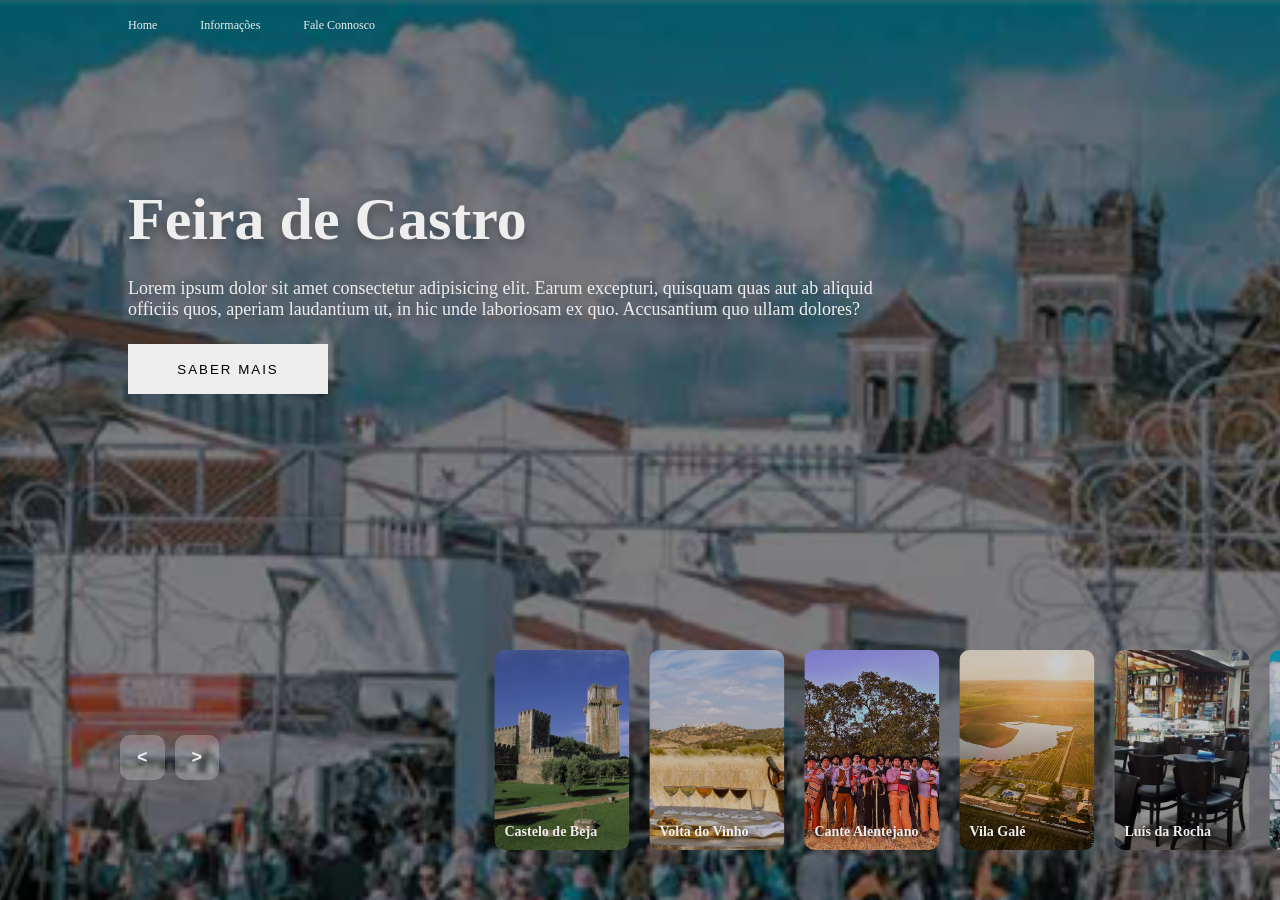
==== index.html @ 1458245d "Initial commit" ====
<!DOCTYPE html>
<html lang="pt-Pt">

<head>
    <meta charset="UTF-8">
    <meta name="viewport" content="width=device-width, initial-scale=1.0">
    <link rel="preconnect" href="https://fonts.googleapis.com">
    <link rel="preconnect" href="https://fonts.gstatic.com" crossorigin>
    <link
        href="https://fonts.googleapis.com/css2?family=Cormorant+Garamond:ital,wght@0,300..700;1,300..700&display=swap"
        rel="stylesheet">
    <link rel="preconnect" href="https://fonts.googleapis.com">
    <link rel="preconnect" href="https://fonts.gstatic.com" crossorigin>
    <link href="https://fonts.googleapis.com/css2?family=Montserrat:ital,wght@0,100..900;1,100..900&display=swap"
        rel="stylesheet">
    <link rel="stylesheet" href="style.css">
    <title>O Turismo chama Beja</title>
</head>

<body>
    <header>
        <nav>
            <a href="">Home</a>
            <a href="">Informações</a>
            <a href="">Fale Connosco</a>
        </nav>
    </header>

    <main class="container">
        <div class="list">

            <div class="list-item">
                <figure>
                    <img src="assets/castelo_de_beja.jpg" alt="castelo de beja">
                    <figcaption class="content">
                        <h2 class="title">Castelo de Beja</h2>
                        <p class="description">Lorem ipsum dolor sit amet consectetur adipisicing elit. Earum excepturi,
                            quisquam quas aut ab aliquid officiis quos, aperiam laudantium ut, in hic unde laboriosam ex
                            quo. Accusantium quo ullam dolores?</p>
                        <div>
                            <button>Saber Mais</button>
                        </div>
                    </figcaption>
                </figure>
            </div>

            <div class="list-item">
                <figure>
                    <img src="assets/volta_do_vinho.jpg" alt="volta do vinho">
                    <figcaption class="content">
                        <h2 class="title">Volta do Vinho</h2>
                        <p class="description">Lorem ipsum dolor sit amet consectetur adipisicing elit. Earum excepturi,
                            quisquam quas aut ab aliquid officiis quos, aperiam laudantium ut, in hic unde laboriosam ex
                            quo. Accusantium quo ullam dolores?</p>
                        <div>
                            <button>Saber Mais</button>
                        </div>
                    </figcaption>
                </figure>
            </div>

            <div class="list-item">
                <figure>
                    <img src="assets/cante_alentejano.jpg" alt="cante alentejano">
                    <figcaption class="content">
                        <h2 class="title">Cante Alentejano</h2>
                        <p class="description">Lorem ipsum dolor sit amet consectetur adipisicing elit. Earum excepturi,
                            quisquam quas aut ab aliquid officiis quos, aperiam laudantium ut, in hic unde laboriosam ex
                            quo. Accusantium quo ullam dolores?</p>
                        <div>
                            <button>Saber Mais</button>
                        </div>
                    </figcaption>
                </figure>
            </div>

            <div class="list-item">
                <figure>
                    <img src="assets/vila_gale_alvy.jpg" alt="vila galé alentejo vineyards">
                    <figcaption class="content">
                        <h2 class="title">Vila Galé Alentejo Vineyards</h2>
                        <p class="description">Lorem ipsum dolor sit amet consectetur adipisicing elit. Earum excepturi,
                            quisquam quas aut ab aliquid officiis quos, aperiam laudantium ut, in hic unde laboriosam ex
                            quo. Accusantium quo ullam dolores?</p>
                        <div>
                            <button>Saber Mais</button>
                        </div>
                    </figcaption>
                </figure>
            </div>

            <div class="list-item">
                <figure>
                    <img src="assets/luis_da_rocha.jpg" alt="Café Luís da Rocha">
                    <figcaption class="content">
                        <h2 class="title">Luís da Rocha</h2>
                        <p class="description">Lorem ipsum dolor sit amet consectetur adipisicing elit. Earum excepturi,
                            quisquam quas aut ab aliquid officiis quos, aperiam laudantium ut, in hic unde laboriosam ex
                            quo. Accusantium quo ullam dolores?</p>
                        <div>
                            <button>Saber Mais</button>
                        </div>
                    </figcaption>
                </figure>
            </div>

            <div class="list-item">
                <figure>
                    <img src="assets/feira_castro.png" alt="feira de castro verde">
                    <figcaption class="content">
                        <h2 class="title">Feira de Castro</h2>
                        <p class="description">Lorem ipsum dolor sit amet consectetur adipisicing elit. Earum excepturi,
                            quisquam quas aut ab aliquid officiis quos, aperiam laudantium ut, in hic unde laboriosam ex
                            quo. Accusantium quo ullam dolores?</p>
                        <div>
                            <button>Saber Mais</button>
                        </div>
                    </figcaption>
                </figure>
            </div>

        </div>

        <section class="thumb">

            <div class="thumb-item">
                <figure>
                    <img src="assets/castelo_de_beja.jpg" alt="">
                    <figcaption class="content">
                        <h3>Castelo de Beja</h3>
                    </figcaption>
                </figure>
            </div>

            <div class="thumb-item">
                <figure>
                    <img src="assets/volta_do_vinho.jpg" alt="">
                    <figcaption class="content">
                        <h3>Volta do Vinho</h3>
                    </figcaption>
                </figure>
            </div>

            <div class="thumb-item">
                <figure>
                    <img src="assets/cante_alentejano.jpg" alt="">
                    <figcaption class="content">
                        <h3>Cante Alentejano</h3>
                    </figcaption>
                </figure>
            </div>

            <div class="thumb-item">
                <figure>
                    <img src="assets/vila_gale_alvy.jpg" alt="">
                    <figcaption class="content">
                        <h3>Vila Galé</h3>
                    </figcaption>
                </figure>
            </div>

            <div class="thumb-item">
                <figure>
                    <img src="assets/luis_da_rocha.jpg" alt="">
                    <figcaption class="content">
                        <h3>Luís da Rocha</h3>
                    </figcaption>
                </figure>
            </div>

            <div class="thumb-item">
                <figure>
                    <img src="assets/feira_castro.png" alt="">
                    <figcaption class="content">
                        <h3>Feira de Castro</h3>
                    </figcaption>
                </figure>
            </div>

        </section>

        <div class="arrows">
            <button class="back"> &lt; </button>
            <button class="next"> &gt; </button>
        </div>

    </main>
    <script src="script.js"></script>
</body>

</html>
---- style.css ----
* {
    margin: 0;
    padding: 0;
    box-sizing: border-box;
    text-decoration: none;
}

body {
    background-color: #000;
    color: #eee;
    font-size: 12px;
}

header {
    width: 80%;
    height: 50px;
    display: flex;
    align-items: center;
    position: relative;
    z-index: 2;
    margin: auto;
}

header a {
    color: #eee;
    margin-right: 40px;
    font-weight: 300;
}

.container {
    height: 100vh;
    width: 100vw;
    margin-top: -50px;
    overflow: hidden;
}

.container .list {
    position: relative;
    width: 100%;
    height: 100%;
}

.container .list .list-item {
    width: 100%;
    height: 100%;
    position: absolute;
}

.container .list .list-item img {
    object-fit: cover;
    width: 100%;
    height: 100%;
    filter: brightness(50%);
}

.container .list .list-item figure {
    position: relative;
    width: 100%;
    height: 100%;
}

.container .list .list-item .content {
    position: absolute;
    top: 20%;
    left: 10%;
    width: 60%;
    color: #eee;
    text-shadow: 0 5px 10px #0004;
}

.container .list .list-item .title {
    font-size: 5em;
    font-weight: 700;
    line-height: 1.3em;
}

.container .list .list-item .description {
    font-size: 1.5em;
    padding: 20px 0;
}

.container .list .list-item button {
    height: 50px;
    width: 200px;
    /* corrigido: era "200x" */
    margin-top: 4px;
    padding: 0 16px;
    border: none;
    background-color: #eee;
    letter-spacing: 2px;
    cursor: pointer;
    /* corrigido: era "font-weight: pointer" */
    text-transform: uppercase;
}

.container .thumb {
    position: absolute;
    bottom: 50px;
    left: 50%;
    transform: translateX(-16%);
    /* adicionado para centrar corretamente */
    display: flex;
    gap: 20px;
}

.container .thumb .thumb-item {
    width: 135px;
    height: 200px;
    flex-shrink: 0;
}

.container .thumb .thumb-item figure {
    position: relative;
    width: 100%;
    height: 100%;
}

.container .thumb .thumb-item img {
    width: 100%;
    height: 100%;
    object-fit: cover;
    border-radius: 10px;
    filter: brightness(80%);
    display: block;
}

.container .thumb .thumb-item .content {
    position: absolute;
    bottom: 10px;
    left: 10px;
    right: 10px;
    color: #eee;
    text-shadow: 0 2px 6px #0006;
}

.container .arrows {
    display: flex;
    position: absolute;
    align-items: center;
    gap: 10px;
    bottom: 120px;
    left: 120px;
    width: 300px;
}

.container .arrows button {
    border: none;
    border-radius: 10px;
    padding: 12px 17px;
    cursor: pointer;
    background-color: #eee4;
    color: #eee;
    cursor: pointer;
    font-weight: 700;
    font-size: 1.5em;
}

.container .arrows button:hover {
    background-color: rgba(238, 238, 238, 0.39);
    color: #eac26b;
}
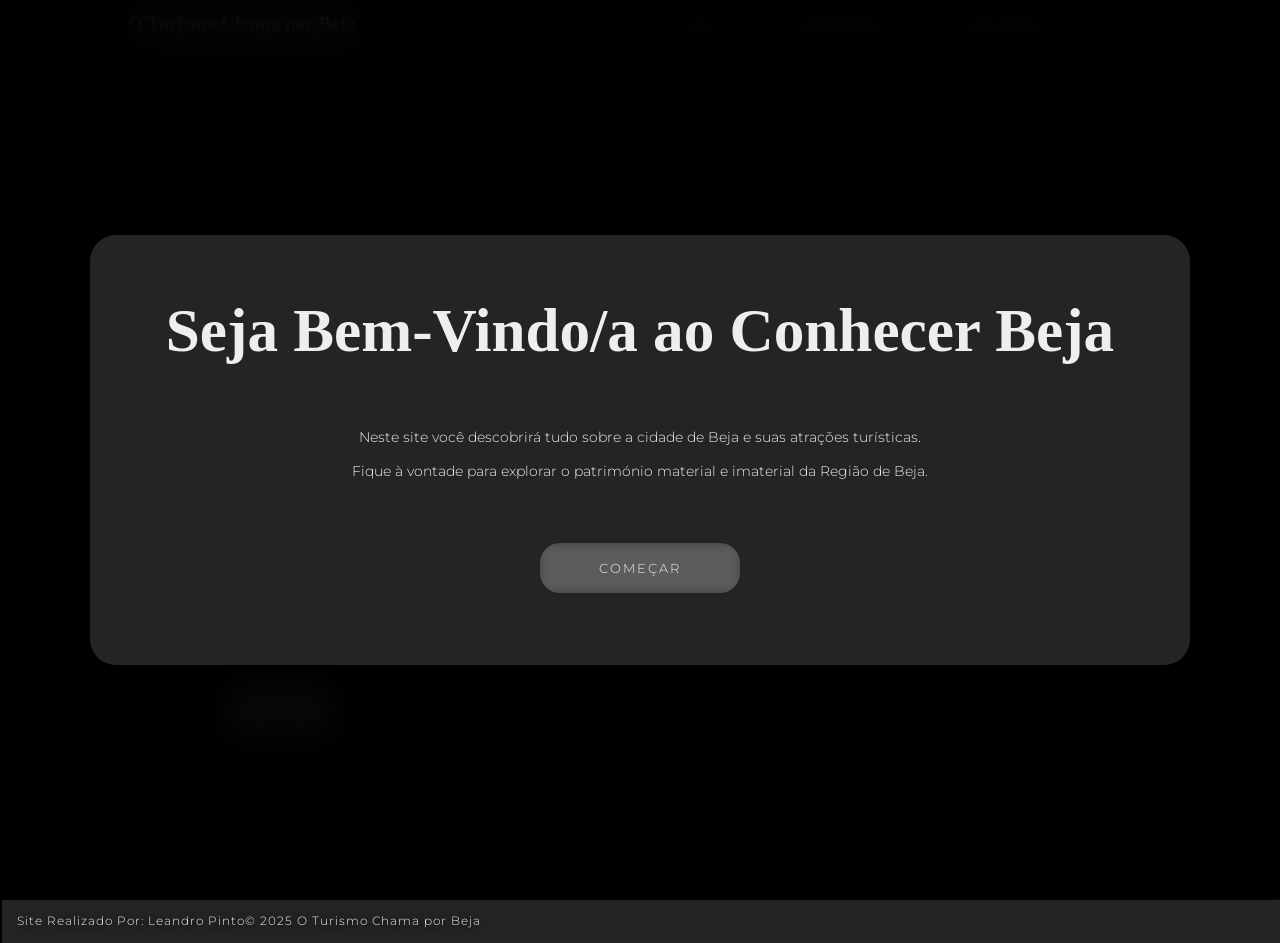
==== commit 366d5ff6: "Secções Finais" ====
--- a/index.html
+++ b/index.html
@@ -9,183 +9,53 @@
     <link
         href="https://fonts.googleapis.com/css2?family=Cormorant+Garamond:ital,wght@0,300..700;1,300..700&display=swap"
         rel="stylesheet">
-    <link rel="preconnect" href="https://fonts.googleapis.com">
-    <link rel="preconnect" href="https://fonts.gstatic.com" crossorigin>
     <link href="https://fonts.googleapis.com/css2?family=Montserrat:ital,wght@0,100..900;1,100..900&display=swap"
         rel="stylesheet">
-    <link rel="stylesheet" href="style.css">
+    <link rel="stylesheet" href="css/index.css">
+    <link rel="stylesheet" href="css/welcomescreen.css">
     <title>O Turismo chama Beja</title>
 </head>
 
 <body>
     <header>
         <nav>
-            <a href="">Home</a>
-            <a href="">Informações</a>
-            <a href="">Fale Connosco</a>
+            <div class="nav-content">
+                <h1>O Turismo Chama por Beja</h1>
+                <ul>
+                    <li><a href="index.html">Início</a></li>
+                    <li><a href="patrimonio.html">Património</a></li>
+                    <li><a href="natureza.html">Natureza</a></li>
+                    <li><a href="atracoes.html"></a></li>
+                </ul>
+            </div>
         </nav>
     </header>
 
+    <div class="overlay" id="overlay"></div>
+    <div class="popup" id="popup">
+        <h2>Seja Bem-Vindo/a ao Conhecer Beja</h2>
+        <p>Neste site você descobrirá tudo sobre a cidade de Beja e suas atrações turísticas.<br>Fique à vontade para
+            explorar o património material e imaterial da Região de Beja.</p>
+        <button id="btnFechar">Começar</button>
+    </div>
+
     <main class="container">
-        <div class="list">
-
-            <div class="list-item">
-                <figure>
-                    <img src="assets/castelo_de_beja.jpg" alt="castelo de beja">
-                    <figcaption class="content">
-                        <h2 class="title">Castelo de Beja</h2>
-                        <p class="description">Lorem ipsum dolor sit amet consectetur adipisicing elit. Earum excepturi,
-                            quisquam quas aut ab aliquid officiis quos, aperiam laudantium ut, in hic unde laboriosam ex
-                            quo. Accusantium quo ullam dolores?</p>
-                        <div>
-                            <button>Saber Mais</button>
-                        </div>
-                    </figcaption>
-                </figure>
-            </div>
-
-            <div class="list-item">
-                <figure>
-                    <img src="assets/volta_do_vinho.jpg" alt="volta do vinho">
-                    <figcaption class="content">
-                        <h2 class="title">Volta do Vinho</h2>
-                        <p class="description">Lorem ipsum dolor sit amet consectetur adipisicing elit. Earum excepturi,
-                            quisquam quas aut ab aliquid officiis quos, aperiam laudantium ut, in hic unde laboriosam ex
-                            quo. Accusantium quo ullam dolores?</p>
-                        <div>
-                            <button>Saber Mais</button>
-                        </div>
-                    </figcaption>
-                </figure>
-            </div>
-
-            <div class="list-item">
-                <figure>
-                    <img src="assets/cante_alentejano.jpg" alt="cante alentejano">
-                    <figcaption class="content">
-                        <h2 class="title">Cante Alentejano</h2>
-                        <p class="description">Lorem ipsum dolor sit amet consectetur adipisicing elit. Earum excepturi,
-                            quisquam quas aut ab aliquid officiis quos, aperiam laudantium ut, in hic unde laboriosam ex
-                            quo. Accusantium quo ullam dolores?</p>
-                        <div>
-                            <button>Saber Mais</button>
-                        </div>
-                    </figcaption>
-                </figure>
-            </div>
-
-            <div class="list-item">
-                <figure>
-                    <img src="assets/vila_gale_alvy.jpg" alt="vila galé alentejo vineyards">
-                    <figcaption class="content">
-                        <h2 class="title">Vila Galé Alentejo Vineyards</h2>
-                        <p class="description">Lorem ipsum dolor sit amet consectetur adipisicing elit. Earum excepturi,
-                            quisquam quas aut ab aliquid officiis quos, aperiam laudantium ut, in hic unde laboriosam ex
-                            quo. Accusantium quo ullam dolores?</p>
-                        <div>
-                            <button>Saber Mais</button>
-                        </div>
-                    </figcaption>
-                </figure>
-            </div>
-
-            <div class="list-item">
-                <figure>
-                    <img src="assets/luis_da_rocha.jpg" alt="Café Luís da Rocha">
-                    <figcaption class="content">
-                        <h2 class="title">Luís da Rocha</h2>
-                        <p class="description">Lorem ipsum dolor sit amet consectetur adipisicing elit. Earum excepturi,
-                            quisquam quas aut ab aliquid officiis quos, aperiam laudantium ut, in hic unde laboriosam ex
-                            quo. Accusantium quo ullam dolores?</p>
-                        <div>
-                            <button>Saber Mais</button>
-                        </div>
-                    </figcaption>
-                </figure>
-            </div>
-
-            <div class="list-item">
-                <figure>
-                    <img src="assets/feira_castro.png" alt="feira de castro verde">
-                    <figcaption class="content">
-                        <h2 class="title">Feira de Castro</h2>
-                        <p class="description">Lorem ipsum dolor sit amet consectetur adipisicing elit. Earum excepturi,
-                            quisquam quas aut ab aliquid officiis quos, aperiam laudantium ut, in hic unde laboriosam ex
-                            quo. Accusantium quo ullam dolores?</p>
-                        <div>
-                            <button>Saber Mais</button>
-                        </div>
-                    </figcaption>
-                </figure>
-            </div>
-
-        </div>
-
-        <section class="thumb">
-
-            <div class="thumb-item">
-                <figure>
-                    <img src="assets/castelo_de_beja.jpg" alt="">
-                    <figcaption class="content">
-                        <h3>Castelo de Beja</h3>
-                    </figcaption>
-                </figure>
-            </div>
-
-            <div class="thumb-item">
-                <figure>
-                    <img src="assets/volta_do_vinho.jpg" alt="">
-                    <figcaption class="content">
-                        <h3>Volta do Vinho</h3>
-                    </figcaption>
-                </figure>
-            </div>
-
-            <div class="thumb-item">
-                <figure>
-                    <img src="assets/cante_alentejano.jpg" alt="">
-                    <figcaption class="content">
-                        <h3>Cante Alentejano</h3>
-                    </figcaption>
-                </figure>
-            </div>
-
-            <div class="thumb-item">
-                <figure>
-                    <img src="assets/vila_gale_alvy.jpg" alt="">
-                    <figcaption class="content">
-                        <h3>Vila Galé</h3>
-                    </figcaption>
-                </figure>
-            </div>
-
-            <div class="thumb-item">
-                <figure>
-                    <img src="assets/luis_da_rocha.jpg" alt="">
-                    <figcaption class="content">
-                        <h3>Luís da Rocha</h3>
-                    </figcaption>
-                </figure>
-            </div>
-
-            <div class="thumb-item">
-                <figure>
-                    <img src="assets/feira_castro.png" alt="">
-                    <figcaption class="content">
-                        <h3>Feira de Castro</h3>
-                    </figcaption>
-                </figure>
-            </div>
-
-        </section>
-
+        <div class="list"></div>
+        <div class="thumb"></div>
+        <div class="dots"></div>
         <div class="arrows">
             <button class="back"> &lt; </button>
             <button class="next"> &gt; </button>
         </div>
+    </main>
+    <footer>
+        <p>Site Realizado Por: Leandro Pinto</p>
+        <p>© 2025 O Turismo Chama por Beja</p>
+    </footer>
 
-    </main>
-    <script src="script.js"></script>
+    <script src="services/wikipediaservice.js"></script>
+    <script src="data/geral.js"></script>
+    <script src="js/index.js"></script>
 </body>
 
 </html>
--- a/css/index.css
+++ b/css/index.css
@@ -0,0 +1,449 @@
+* {
+    margin: 0;
+    padding: 0;
+    box-sizing: border-box;
+    text-decoration: none;
+}
+
+body {
+    background-color: #000;
+    color: #eee;
+    font-size: 12px;
+}
+
+header {
+    width: 80%;
+    height: 48px;
+    display: flex;
+    align-items: center;
+    position: relative;
+    z-index: 2;
+    margin: auto;
+}
+
+.overlay {
+    position: fixed;
+    inset: 0;
+    background-color: rgba(0, 0, 0, 0.8);
+    backdrop-filter: blur(20px);
+    z-index: 10;
+}
+
+.popup {
+    position: fixed;
+    top: 50%;
+    left: 50%;
+    transform: translate(-50%, -50%);
+    width: 1100px;
+    height: 430px;
+    padding: 60px;
+    border-radius: 26px;
+    background-color: rgba(238, 238, 238, 0.15);
+    backdrop-filter: blur(10px);
+    overflow: hidden;
+    z-index: 100;
+    text-align: center;
+}
+
+.popup h2 {
+    font-size: 5.1em;
+}
+
+.popup p {
+    font-size: 1.2em;
+    font-family: "Montserrat", sans-serif;
+    font-weight: 300;
+    line-height: 2.1rem;
+    color: #eee;
+    padding: 55px 40px;
+}
+
+.popup button {
+    height: 50px;
+    width: 200px;
+    border: none;
+    color: #eee;
+    background-color: rgba(238, 238, 238, 0.15);
+    backdrop-filter: blur(6px);
+    letter-spacing: 2px;
+    cursor: pointer;
+    text-transform: uppercase;
+    font-family: "Montserrat", sans-serif;
+    font-weight: 300;
+    border-radius: 20px;
+}
+
+.popup button:hover {
+    background-color: rgba(238, 238, 238, 0.39);
+    color: #eac26b;
+    transition: 0.5s;
+}
+
+nav {
+    width: 100%;
+}
+
+.nav-line {
+    flex: 2;
+    height: 1px;
+    background-color: rgba(238, 238, 238, 0.3);
+    margin-top: 10px;
+    margin-left: 34px;
+    align-self: center;
+}
+
+.nav-content {
+    display: flex;
+    flex-direction: row;
+    justify-content: space-between;
+    align-items: flex-end;
+}
+
+.nav-content h1 {
+    font-size: 1.2rem;
+}
+
+.nav-content a {
+    font-size: .8rem;
+}
+
+nav ul {
+    display: flex;
+    list-style: none;
+    gap: 30px;
+    align-items: center;
+}
+
+nav ul li a {
+    color: #eee;
+    font-family: "Montserrat", sans-serif;
+    font-size: 0.9rem;
+    font-weight: 300;
+    letter-spacing: 1px;
+    text-transform: uppercase;
+    position: relative;
+}
+
+nav ul li a::after {
+    content: "";
+    position: absolute;
+    left: 0;
+    bottom: -4px;
+    width: 0;
+    height: 1px;
+    background-color: #eac26b;
+    transition: width 0.3s ease;
+}
+
+nav ul li a:hover::after {
+    width: 100%;
+}
+
+nav ul li a:hover {
+    color: #eac26b;
+    transition: 0.3s;
+}
+
+header a {
+    color: #eee;
+    margin-right: 40px;
+    font-weight: 300;
+}
+
+.container {
+    height: 100vh;
+    width: 100vw;
+    margin-top: -50px;
+    overflow: hidden;
+}
+
+.container .list {
+    position: relative;
+    width: 100%;
+    height: 100%;
+}
+
+.container .list .list-item {
+    width: 100%;
+    height: 100%;
+    position: absolute;
+    z-index: 0;
+    opacity: 0;
+    pointer-events: none;
+    transition: opacity 0.8s ease;
+}
+
+.container .list .list-item:nth-last-child(1) {
+    z-index: 1;
+    opacity: 1;
+    pointer-events: auto;
+}
+
+.container .list .list-item::before {
+    content: "";
+    position: absolute;
+    inset: 0;
+    width: 100%;
+    height: 100%;
+    background-image: var(--bg);
+    background-size: cover;
+    background-position: center;
+    filter: blur(20px) brightness(50%);
+    z-index: 0;
+    pointer-events: none;
+}
+
+.container .list .list-item img {
+    object-fit: cover;
+    width: 89%;
+    height: 87%;
+    filter: brightness(71%) blur(2px);
+    display: block;
+    border-radius: 26px;
+}
+
+.container .list .list-item figure {
+    position: relative;
+    display: flex;
+    justify-content: center;
+    align-items: center;
+    width: 100%;
+    height: 100%;
+}
+
+.container .list .list-item .content {
+    position: absolute;
+    top: 16%;
+    left: 9%;
+    width: 60%;
+    color: #eee;
+    text-shadow: 0 5px 10px #0004;
+}
+
+.container .list .list-item .title {
+    font-size: 7.2em;
+    font-weight: 700;
+    line-height: 1.3em;
+    margin-bottom: 10px;
+}
+
+.container .list .list-item .description {
+    display: inline-block;
+    font-size: 1.3em;
+    letter-spacing: 1px;
+    font-family: "Montserrat", sans-serif;
+    font-weight: 300;
+    background-color: rgba(238, 238, 238, 0.15);
+    text-shadow: 0 2px 8px rgba(0, 0, 0, 1.3);
+    backdrop-filter: blur(10px);
+    padding: 30px 30px;
+    border-radius: 36px;
+    margin-bottom: 55px;
+    margin-left: 2px;
+}
+
+.container .list .list-item button {
+    height: 50px;
+    width: 200px;
+    margin-top: 18px;
+    margin-left: 20px;
+    padding: 0 16px;
+    border: none;
+    color: #eee;
+    background-color: rgba(238, 238, 238, 0.15);
+    backdrop-filter: blur(6px);
+    letter-spacing: 2px;
+    cursor: pointer;
+    text-transform: uppercase;
+    font-family: "Montserrat", sans-serif;
+    font-weight: 300;
+    border-radius: 20px;
+}
+
+.container .list .list-item button:hover {
+    background-color: rgba(238, 238, 238, 0.39);
+    color: #eac26b;
+    transition: 0.5s;
+}
+
+/* Miniaturas */
+.container .thumb {
+    position: absolute;
+    bottom: 120px;
+    left: 48%;
+    transform: translateX(-16%);
+    display: flex;
+    gap: 20px;
+    z-index: 2;
+}
+
+.container .thumb .thumb-item {
+    width: 135px;
+    height: 200px;
+    flex-shrink: 0;
+}
+
+.container .thumb .thumb-item figure {
+    position: relative;
+    width: 100%;
+    height: 100%;
+    box-shadow: 0 5px 10px #0006;
+}
+
+.container .thumb .thumb-item img {
+    width: 100%;
+    height: 100%;
+    object-fit: cover;
+    border-radius: 10px;
+    filter: brightness(80%);
+    display: block;
+}
+
+.container .thumb .thumb-item .content {
+    position: absolute;
+    bottom: 10px;
+    left: 10px;
+    right: 10px;
+    color: #eee;
+    text-shadow: 0 2px 6px #0006;
+    z-index: 5;
+}
+
+/* Botões de navegação */
+.container .arrows {
+    display: flex;
+    position: absolute;
+    align-items: center;
+    gap: 10px;
+    bottom: 150px;
+    left: 230px;
+    height: 80px;
+    z-index: 2;
+}
+
+.container .arrows button {
+    border: none;
+    border-radius: 40px;
+    padding: 13px 17px;
+    cursor: pointer;
+    color: #eee;
+    background-color: #eee4;
+    backdrop-filter: blur(5px);
+    font-weight: 700;
+    font-size: 1.5em;
+}
+
+.container .arrows button:hover {
+    background-color: rgba(238, 238, 238, 0.39);
+    color: #eac26b;
+    transition: 0.5s;
+}
+
+/* Animação das miniaturas */
+.container.next .thumb {
+    animation: effectNextThumb 0.5s ease 1 forwards;
+}
+
+@keyframes effectNextThumb {
+    from {
+        transform: translateX(150px);
+    }
+}
+
+.container.next .thumb-item:nth-last-child(1) {
+    animation: effectLastThumb 0.5s ease 1 forwards;
+}
+
+@keyframes effectLastThumb {
+    from {
+        width: 0;
+        opacity: 0;
+    }
+}
+
+/* Animação dos textos */
+.container .list .list-item:nth-last-child(1) .content .title,
+.container .list .list-item:nth-last-child(1) .content .description,
+.container .list .list-item:nth-last-child(1) .content .buttons {
+    transform: translateY(30px);
+    opacity: 0;
+    animation: showContent 0.6s ease forwards;
+}
+
+.container .list .list-item:nth-last-child(1) .content .title {
+    animation-delay: 0.3s;
+}
+
+.container .list .list-item:nth-last-child(1) .content .description {
+    animation-delay: 0.5s;
+}
+
+.container .list .list-item:nth-last-child(1) .content .buttons {
+    animation-delay: 0.7s;
+}
+
+footer {
+    display: flex;
+    align-items: space-between;
+    font-size: 1em;
+    letter-spacing: 1px;
+    font-family: "Montserrat", sans-serif;
+    font-weight: 300;
+    background-color: rgba(238, 238, 238, 0.15);
+    text-shadow: 0 2px 8px rgba(0, 0, 0, 1.3);
+    backdrop-filter: blur(10px);
+    padding: 15px 15px;
+    margin-left: 2px;
+}
+
+@keyframes showContent {
+    to {
+        transform: translateY(0);
+        opacity: 1;
+    }
+}
+
+/* Responsivo */
+@media (max-width: 768px) {
+    .container .thumb {
+        left: 50%;
+        bottom: 20px;
+        transform: translateX(-50%);
+        width: max-content;
+        gap: 10px;
+    }
+
+    .container .thumb .thumb-item {
+        width: 60px;
+        height: 90px;
+    }
+
+    .container .thumb .thumb-item h3 {
+        display: none;
+    }
+
+    .container .list .list-item .content {
+        padding-right: 20px;
+        left: 5%;
+        width: 90%;
+    }
+
+    .container .list .list-item .content .title {
+        font-size: 2.5em;
+    }
+
+    .container .list .list-item .content .description {
+        font-size: 1em;
+    }
+
+    .popup {
+        width: 90%;
+        max-width: 600px;
+        height: auto;
+        padding: 30px;
+    }
+
+    .popup h2 {
+        font-size: 2.5em;
+    }
+}
--- a/css/welcomescreen.css
+++ b/css/welcomescreen.css
@@ -0,0 +1,52 @@
+
+.overlay {
+    position: fixed;
+    inset: 0;
+    background-color: rgba(0, 0, 0, 0.8);
+    backdrop-filter: blur(20px);
+    z-index: 10;
+}
+
+.popup {
+    position: fixed;
+    top: 50%;
+    left: 50%;
+    transform: translate(-50%, -50%);
+    width: 1100px;
+    height: 430px;
+    padding: 60px;
+    border-radius: 26px;
+    background-color: rgba(238, 238, 238, 0.15);
+    backdrop-filter: blur(10px);
+    overflow: hidden;
+    z-index: 100;
+    text-align: center;
+}
+
+.popup h2 {
+    font-size: 5.1em;
+}
+
+.popup p {
+    font-size: 1.2em;
+    font-family: "Montserrat", sans-serif;
+    font-weight: 300;
+    line-height: 2.1rem;
+    color: #eee;
+    padding: 55px 40px;
+}
+
+.popup button {
+    height: 50px;
+    width: 200px;
+    border: none;
+    color: #eee;
+    background-color: rgba(238, 238, 238, 0.15);
+    backdrop-filter: blur(6px);
+    letter-spacing: 2px;
+    cursor: pointer;
+    text-transform: uppercase;
+    font-family: "Montserrat", sans-serif;
+    font-weight: 300;
+    border-radius: 20px;
+}
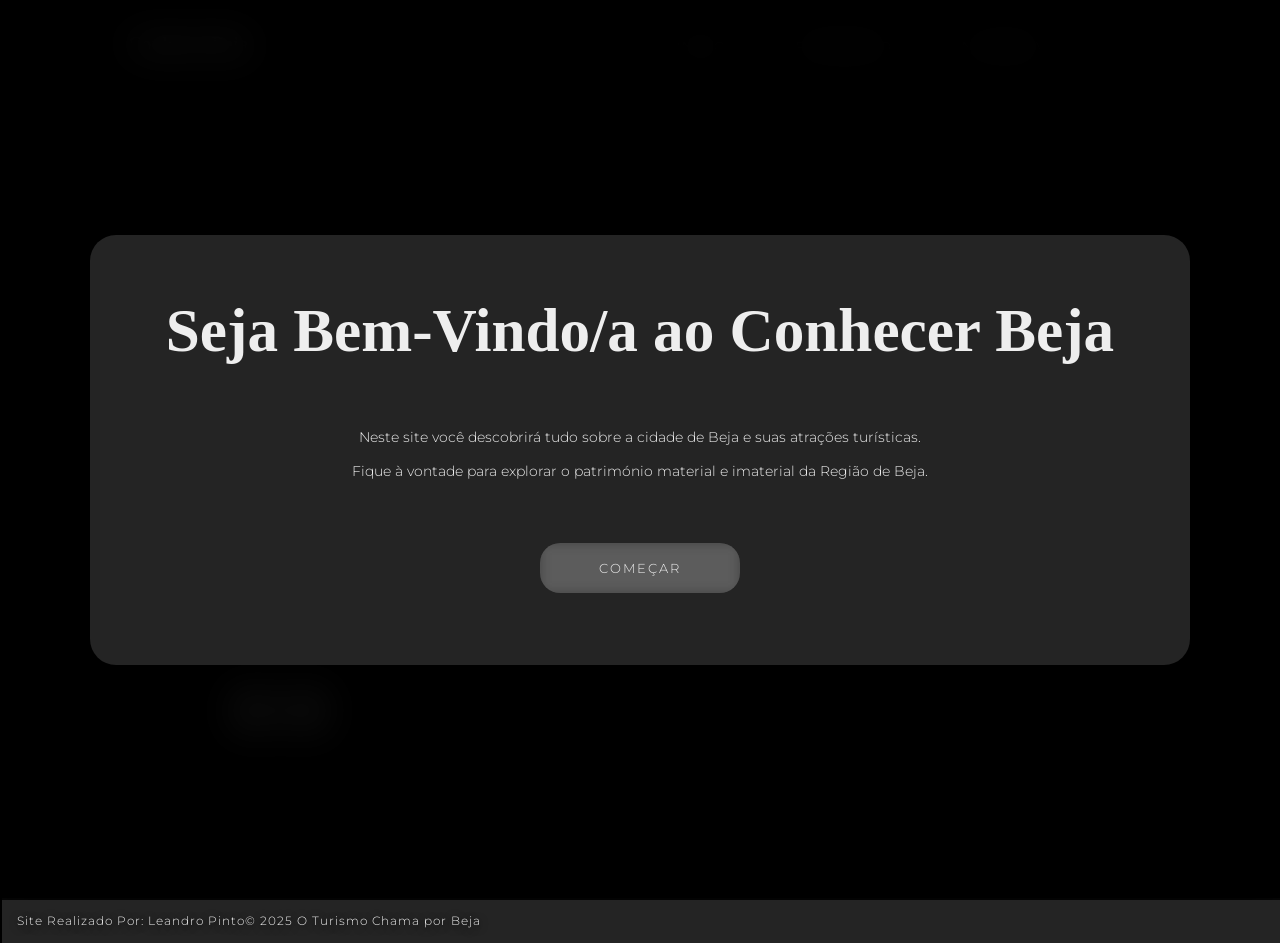
==== commit 8af22c05: "Manipulação de Imagens" ====
--- a/index.html
+++ b/index.html
@@ -13,14 +13,17 @@
         rel="stylesheet">
     <link rel="stylesheet" href="css/index.css">
     <link rel="stylesheet" href="css/welcomescreen.css">
-    <title>O Turismo chama Beja</title>
+    <title>Conhecer Beja</title>
 </head>
 
 <body>
     <header>
         <nav>
             <div class="nav-content">
-                <h1>O Turismo Chama por Beja</h1>
+                <div class="nav-brand">
+                    <img src="assets/olive.png" alt="Azeitona">
+                    <h1>Conhecer Beja</h1>
+                </div>
                 <ul>
                     <li><a href="index.html">Início</a></li>
                     <li><a href="patrimonio.html">Património</a></li>
--- a/css/index.css
+++ b/css/index.css
@@ -83,15 +83,6 @@
     width: 100%;
 }
 
-.nav-line {
-    flex: 2;
-    height: 1px;
-    background-color: rgba(238, 238, 238, 0.3);
-    margin-top: 10px;
-    margin-left: 34px;
-    align-self: center;
-}
-
 .nav-content {
     display: flex;
     flex-direction: row;
@@ -105,6 +96,12 @@
 
 .nav-content a {
     font-size: .8rem;
+}
+
+.nav-content img {
+    height: 35px;
+    width: 35px;
+    color: #eee;
 }
 
 nav ul {
@@ -234,12 +231,14 @@
     font-family: "Montserrat", sans-serif;
     font-weight: 300;
     background-color: rgba(238, 238, 238, 0.15);
-    text-shadow: 0 2px 8px rgba(0, 0, 0, 1.3);
-    backdrop-filter: blur(10px);
+    text-shadow: 0 2px 8px rgba(0, 0, 0, 1.4);
+    backdrop-filter: blur(12px);
     padding: 30px 30px;
     border-radius: 36px;
     margin-bottom: 55px;
     margin-left: 2px;
+    letter-spacing: 1px;
+    line-height: 1.5;
 }
 
 .container .list .list-item button {
@@ -251,7 +250,8 @@
     border: none;
     color: #eee;
     background-color: rgba(238, 238, 238, 0.15);
-    backdrop-filter: blur(6px);
+    text-shadow: 0 2px 8px rgba(0, 0, 0, 1.4);
+    backdrop-filter: blur(10px);
     letter-spacing: 2px;
     cursor: pointer;
     text-transform: uppercase;
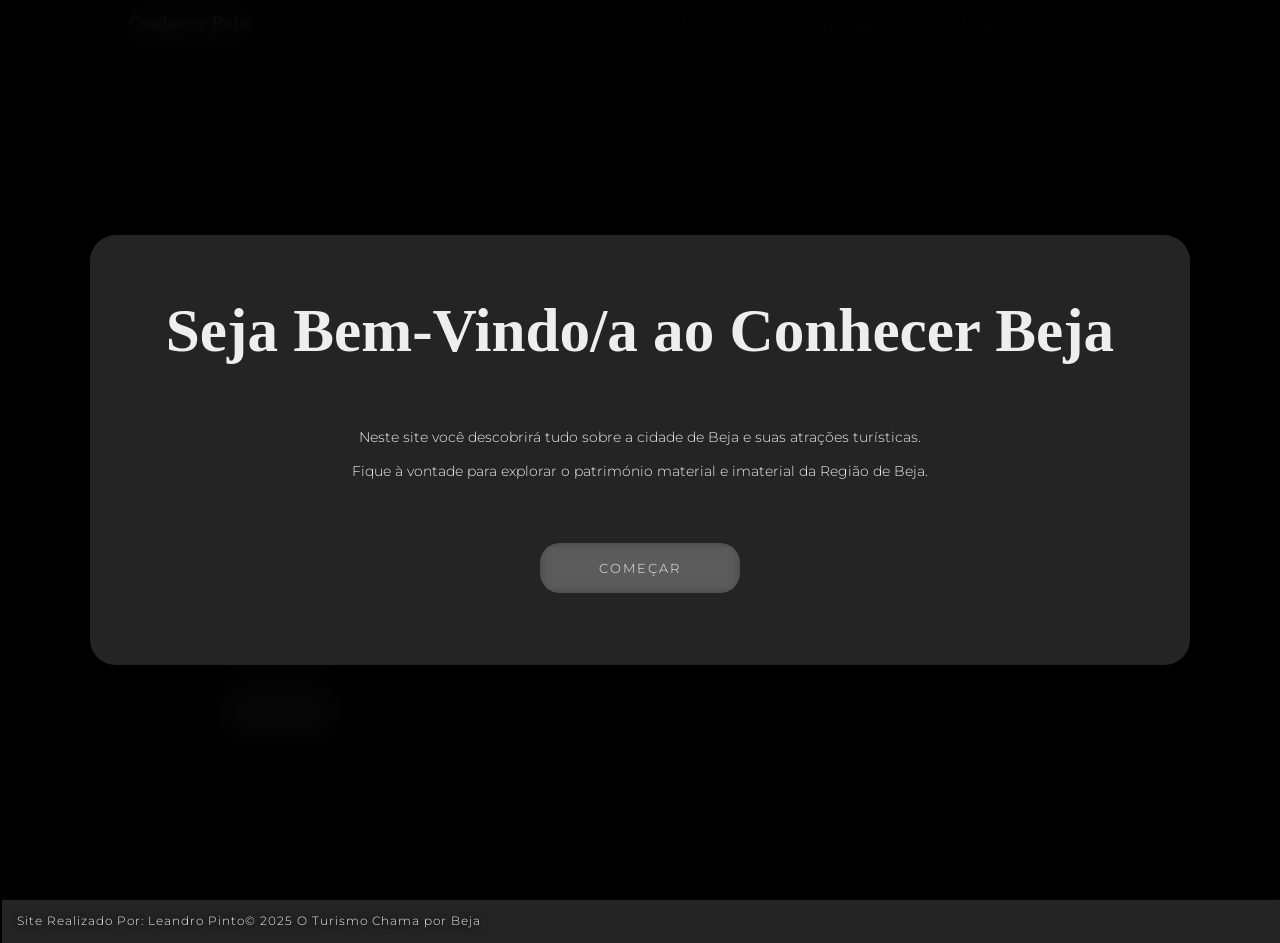
==== commit ea662be0: "Adiçaõ de imagens" ====
--- a/index.html
+++ b/index.html
@@ -20,10 +20,7 @@
     <header>
         <nav>
             <div class="nav-content">
-                <div class="nav-brand">
-                    <img src="assets/olive.png" alt="Azeitona">
-                    <h1>Conhecer Beja</h1>
-                </div>
+                <h1>Conhecer Beja</h1>
                 <ul>
                     <li><a href="index.html">Início</a></li>
                     <li><a href="patrimonio.html">Património</a></li>
--- a/css/index.css
+++ b/css/index.css
@@ -83,6 +83,15 @@
     width: 100%;
 }
 
+.nav-line {
+    flex: 2;
+    height: 1px;
+    background-color: rgba(238, 238, 238, 0.3);
+    margin-top: 10px;
+    margin-left: 34px;
+    align-self: center;
+}
+
 .nav-content {
     display: flex;
     flex-direction: row;
@@ -96,12 +105,6 @@
 
 .nav-content a {
     font-size: .8rem;
-}
-
-.nav-content img {
-    height: 35px;
-    width: 35px;
-    color: #eee;
 }
 
 nav ul {
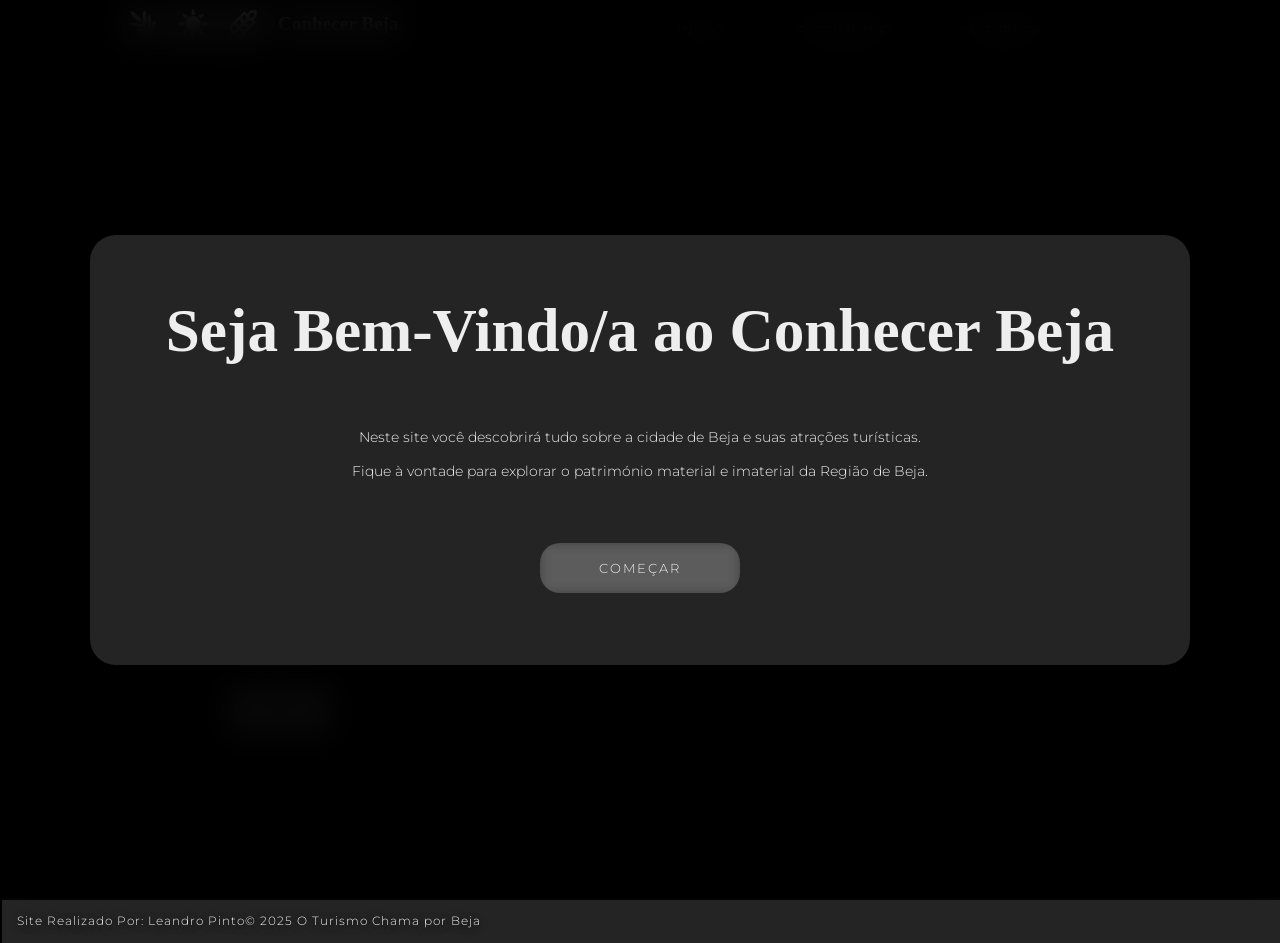
==== commit 0743fd4a: "Adição de dados de backup em JSON" ====
--- a/index.html
+++ b/index.html
@@ -20,7 +20,12 @@
     <header>
         <nav>
             <div class="nav-content">
-                <h1>Conhecer Beja</h1>
+                <div class="logo-text">
+                    <img src="assets/olive.png" alt="Azeitona">
+                    <img src="assets/sun.png" alt="Sol">
+                    <img src="assets/wheat.png" alt="Trigo">
+                    <h1>Conhecer Beja</h1>
+                </div>
                 <ul>
                     <li><a href="index.html">Início</a></li>
                     <li><a href="patrimonio.html">Património</a></li>
--- a/css/index.css
+++ b/css/index.css
@@ -99,6 +99,21 @@
     align-items: flex-end;
 }
 
+.nav-content .logo-text {
+    filter: brightness(0) invert(1); 
+    display: flex;
+    flex-direction: row;
+    flex-wrap: wrap;
+    align-items: center;
+    color: #eee;
+}
+
+.nav-content .logo-text img {
+    margin-right: 20px;
+    height: 30px;
+    width: 30px;
+}
+
 .nav-content h1 {
     font-size: 1.2rem;
 }
@@ -305,11 +320,22 @@
 .container .thumb .thumb-item .content {
     position: absolute;
     bottom: 10px;
-    left: 10px;
+    left: 7px;
     right: 10px;
+    width: fit-content;
     color: #eee;
     text-shadow: 0 2px 6px #0006;
     z-index: 5;
+    border: none;
+    background-color: rgba(238, 238, 238, 0.15);
+    backdrop-filter: blur(6px);
+    font-family: "Montserrat", sans-serif;
+    white-space: nowrap;
+    overflow: hidden;
+    text-overflow: ellipsis;
+    border-radius: 10px;
+    padding: 3px;
+    font-size: 0.7rem;
 }
 
 /* Botões de navegação */
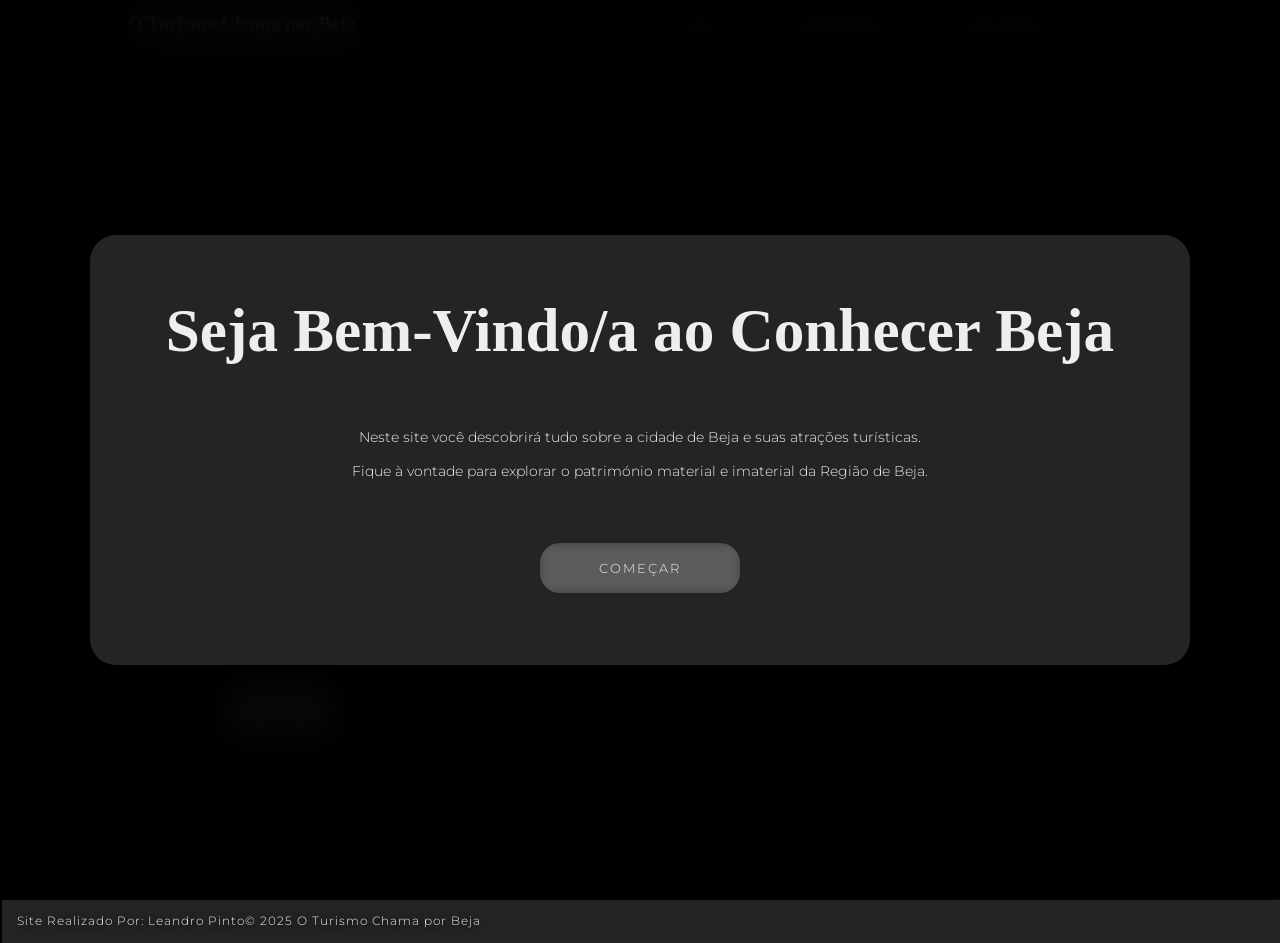
==== commit 357f32a3: "Merge branch 'Desenvolvimento' of https://github.com/leoguerreiro2003-rgb/SiteTurismo into Desenvolv" ====
--- a/index.html
+++ b/index.html
@@ -20,12 +20,7 @@
     <header>
         <nav>
             <div class="nav-content">
-                <div class="logo-text">
-                    <img src="assets/olive.png" alt="Azeitona">
-                    <img src="assets/sun.png" alt="Sol">
-                    <img src="assets/wheat.png" alt="Trigo">
-                    <h1>Conhecer Beja</h1>
-                </div>
+                <h1>O Turismo Chama por Beja</h1>
                 <ul>
                     <li><a href="index.html">Início</a></li>
                     <li><a href="patrimonio.html">Património</a></li>
--- a/css/index.css
+++ b/css/index.css
@@ -83,15 +83,6 @@
     width: 100%;
 }
 
-.nav-line {
-    flex: 2;
-    height: 1px;
-    background-color: rgba(238, 238, 238, 0.3);
-    margin-top: 10px;
-    margin-left: 34px;
-    align-self: center;
-}
-
 .nav-content {
     display: flex;
     flex-direction: row;
@@ -120,6 +111,12 @@
 
 .nav-content a {
     font-size: .8rem;
+}
+
+.nav-content img {
+    height: 35px;
+    width: 35px;
+    color: #eee;
 }
 
 nav ul {
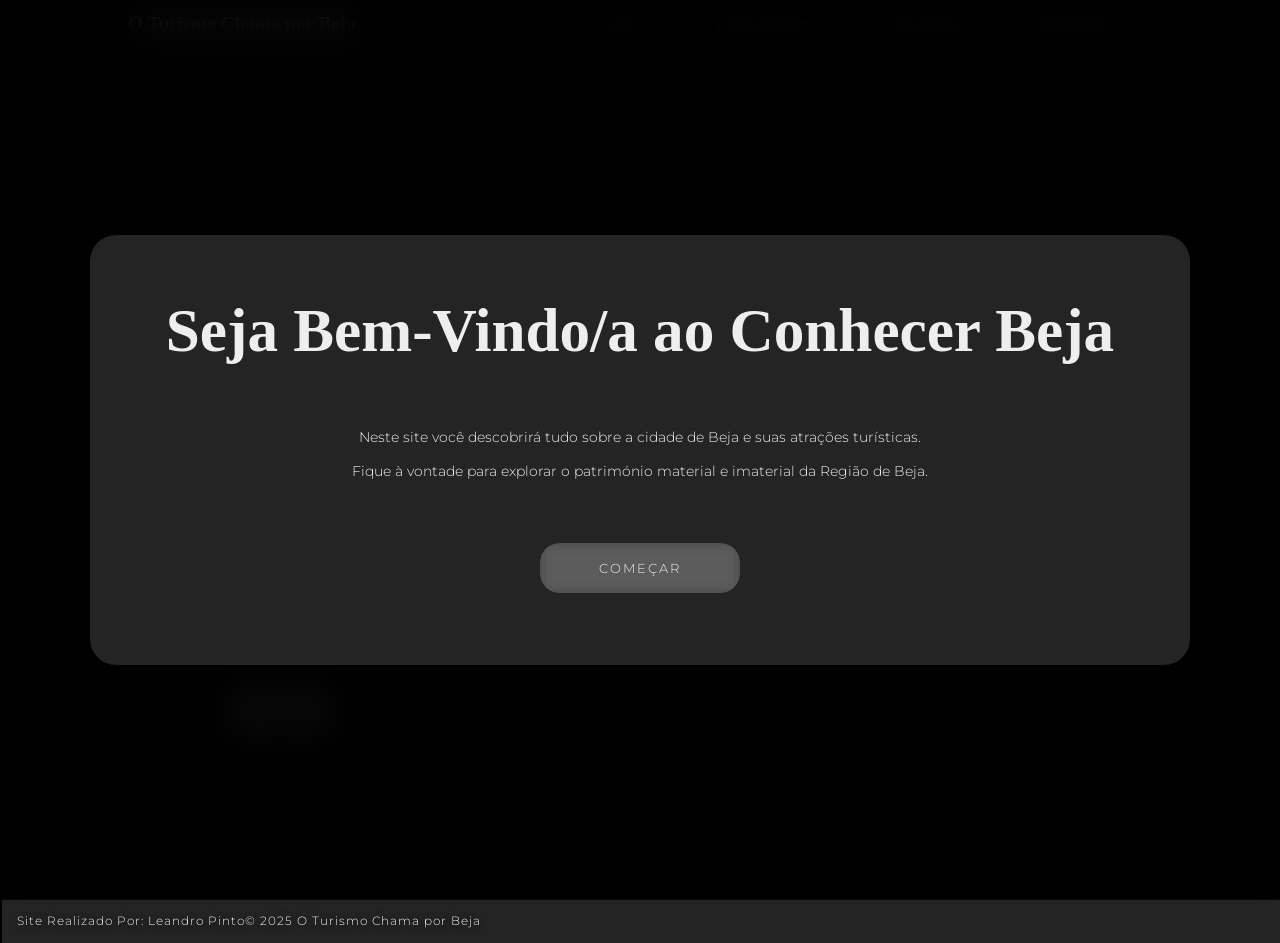
==== commit a03e276e: "Adição de Imagens JSON" ====
--- a/index.html
+++ b/index.html
@@ -25,7 +25,7 @@
                     <li><a href="index.html">Início</a></li>
                     <li><a href="patrimonio.html">Património</a></li>
                     <li><a href="natureza.html">Natureza</a></li>
-                    <li><a href="atracoes.html"></a></li>
+                    <li><a href="atracoes.html">Atrações</a></li>
                 </ul>
             </div>
         </nav>
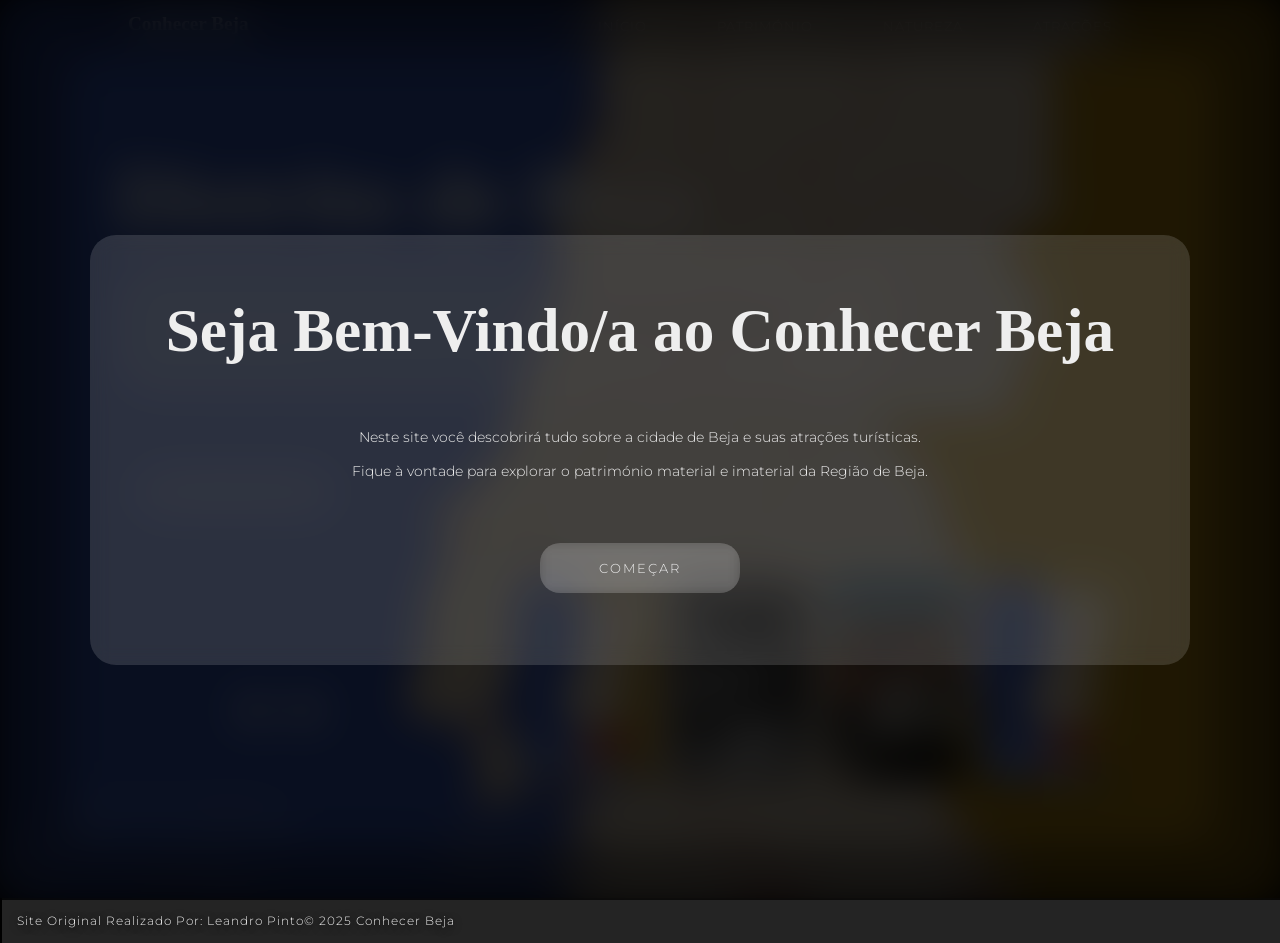
==== commit 969a0547: "Adição da info do ficheiro txt e correção ." ====
--- a/index.html
+++ b/index.html
@@ -20,7 +20,7 @@
     <header>
         <nav>
             <div class="nav-content">
-                <h1>O Turismo Chama por Beja</h1>
+                <h1>Conhecer Beja</h1>
                 <ul>
                     <li><a href="index.html">Início</a></li>
                     <li><a href="patrimonio.html">Património</a></li>
@@ -49,8 +49,8 @@
         </div>
     </main>
     <footer>
-        <p>Site Realizado Por: Leandro Pinto</p>
-        <p>© 2025 O Turismo Chama por Beja</p>
+        <p>Site Original Realizado Por: Leandro Pinto</p>
+        <p>© 2025 Conhecer Beja</p>
     </footer>
 
     <script src="services/wikipediaservice.js"></script>
